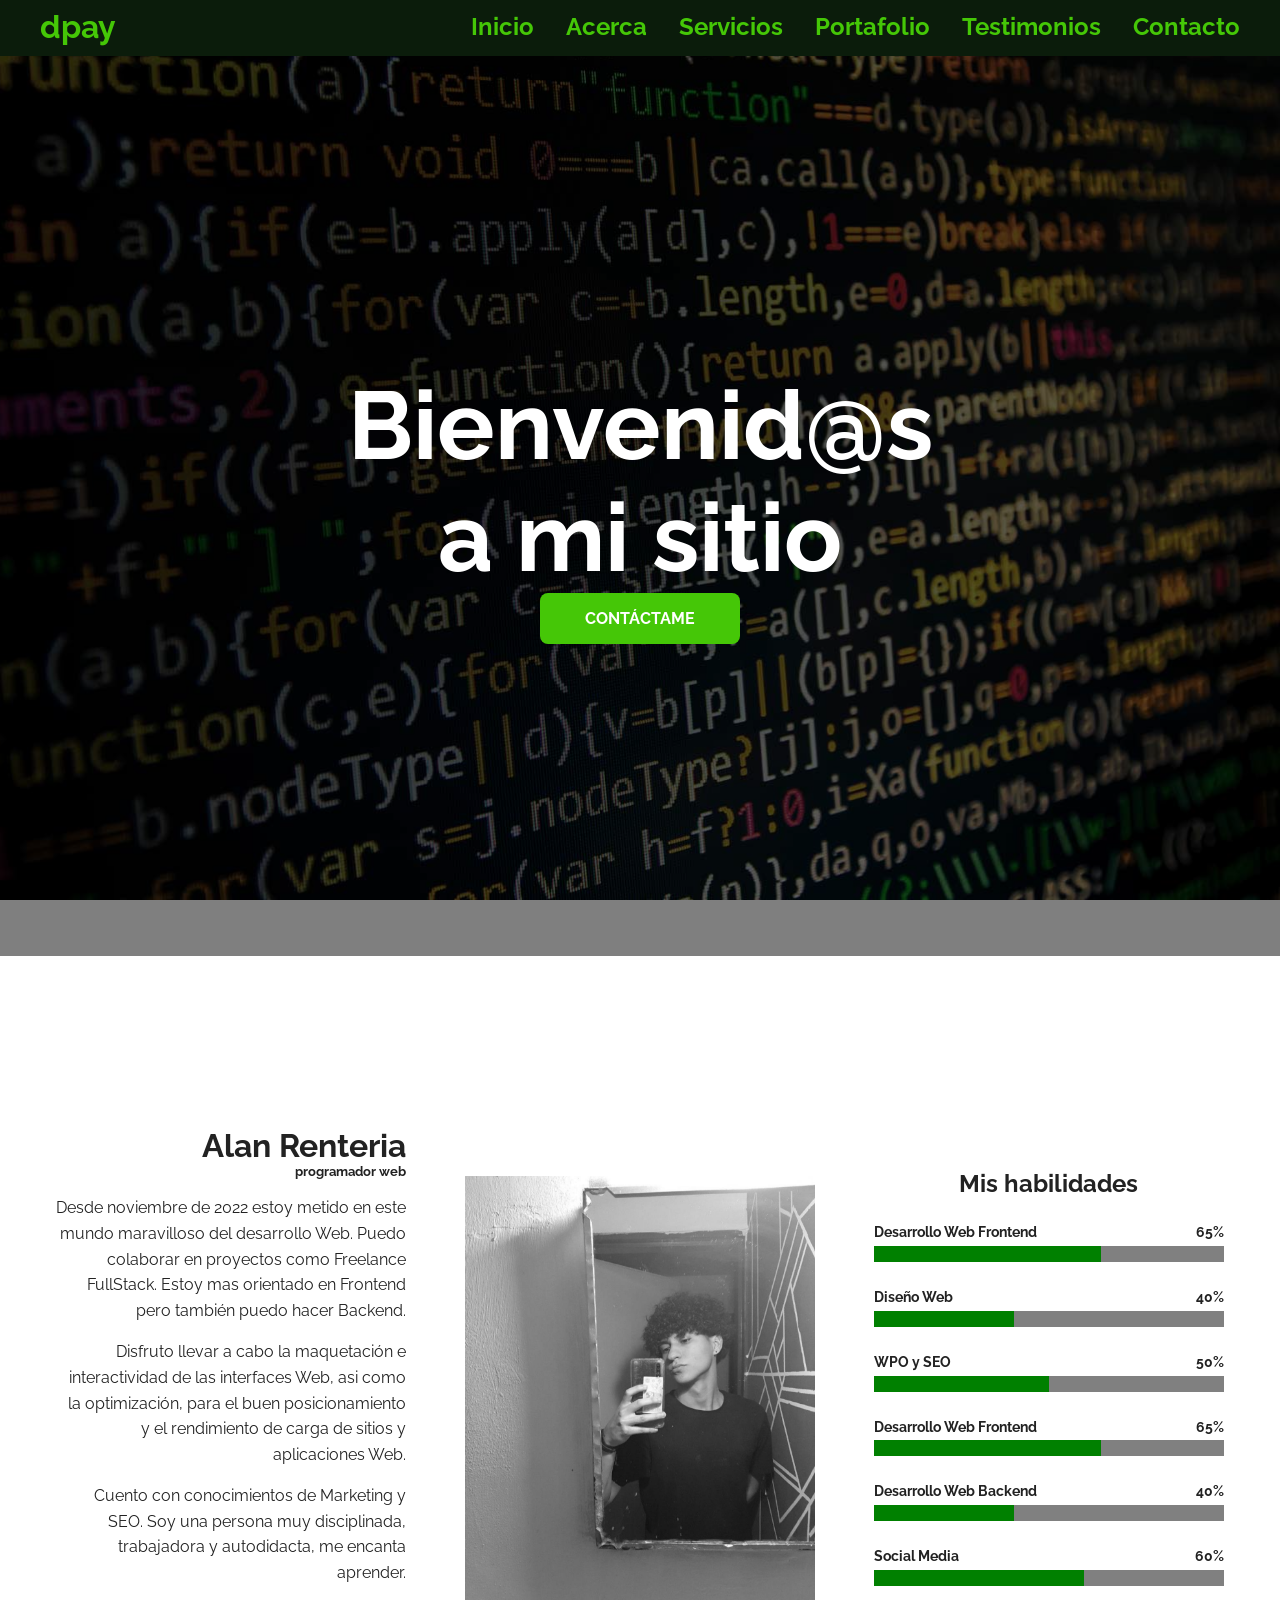
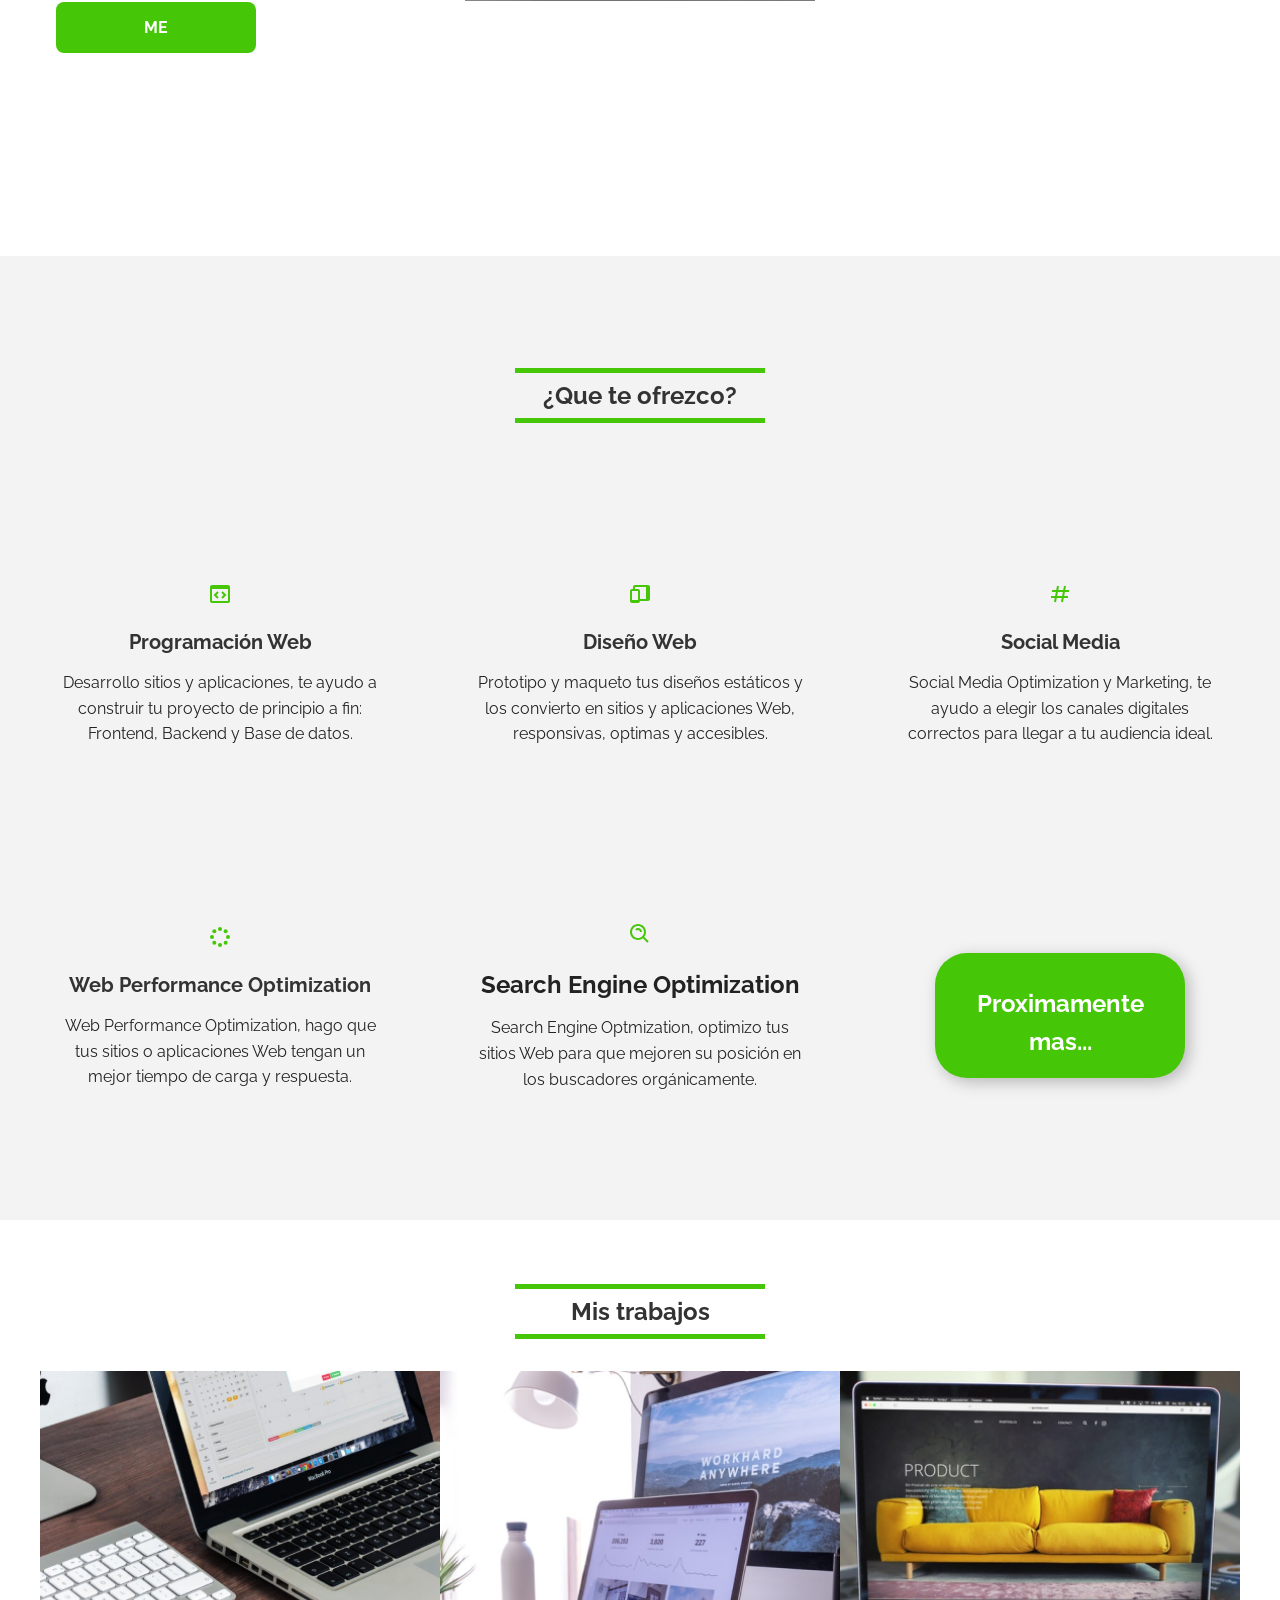
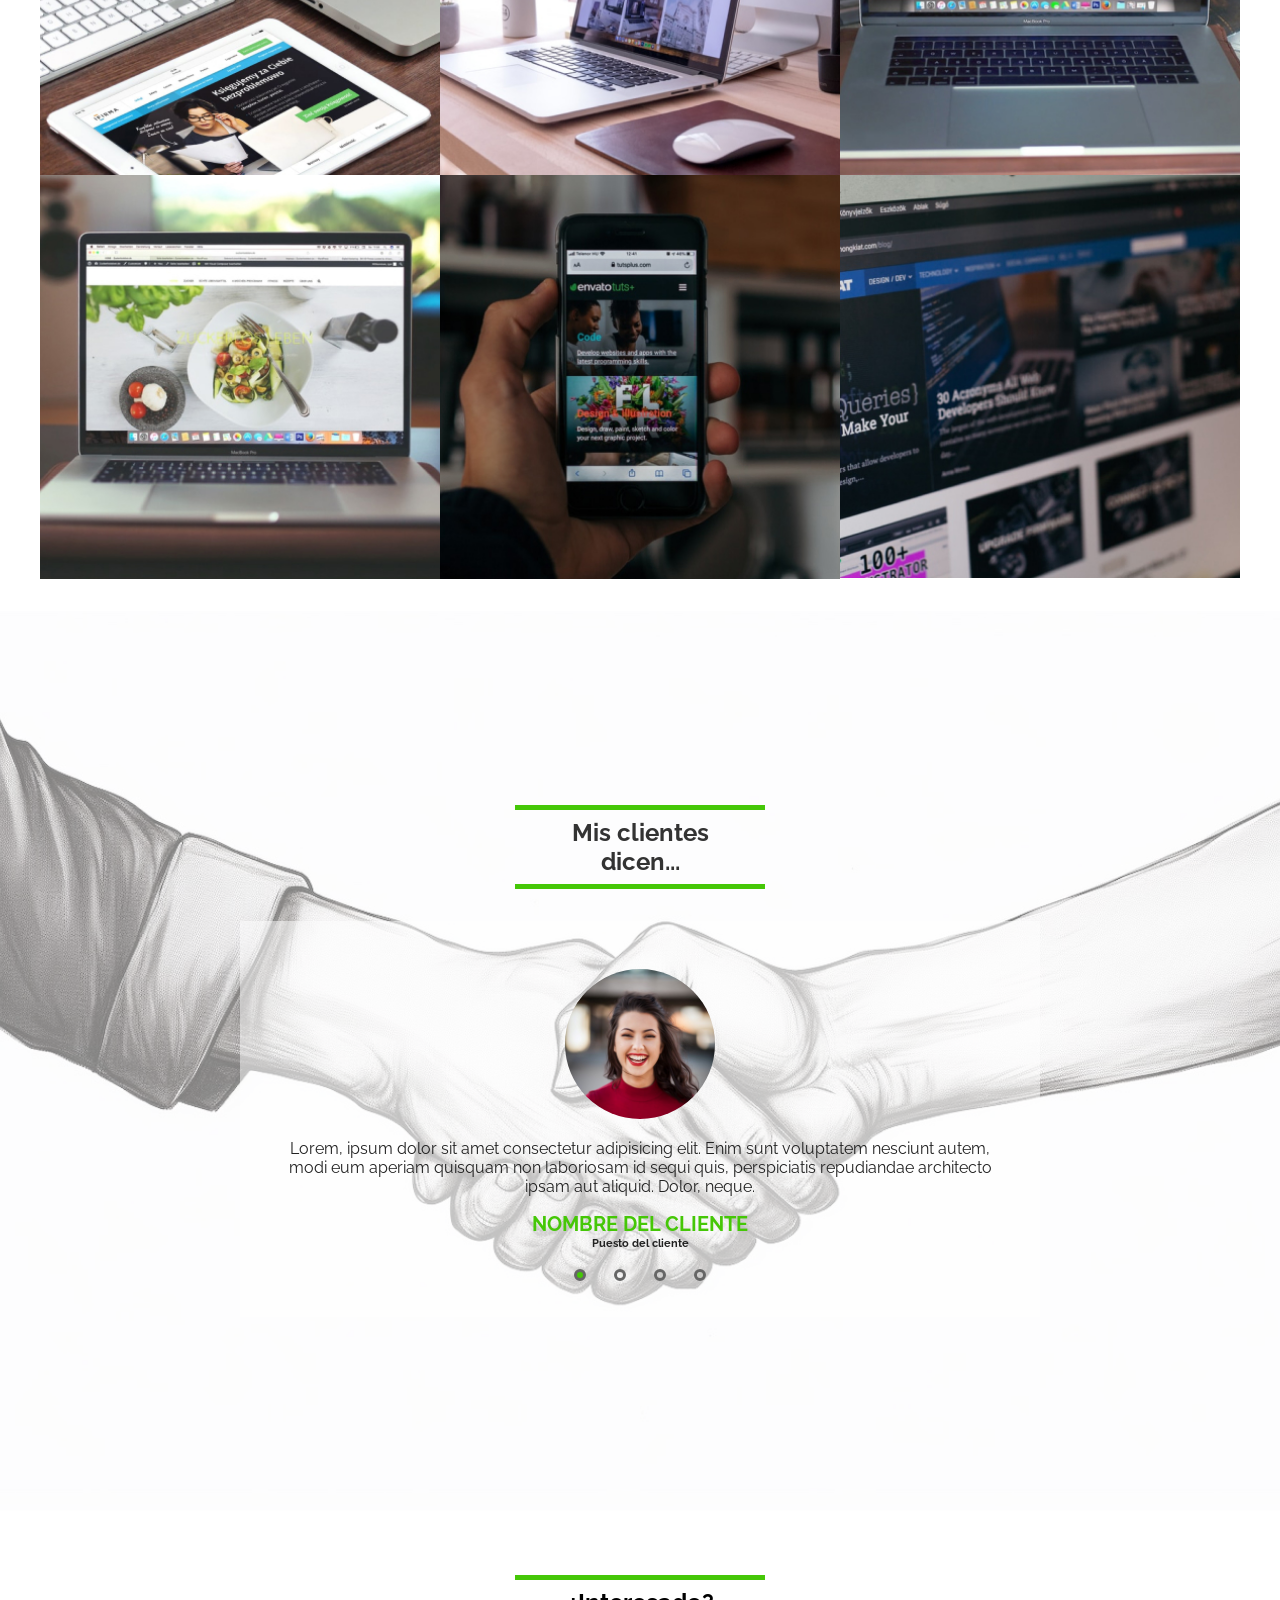
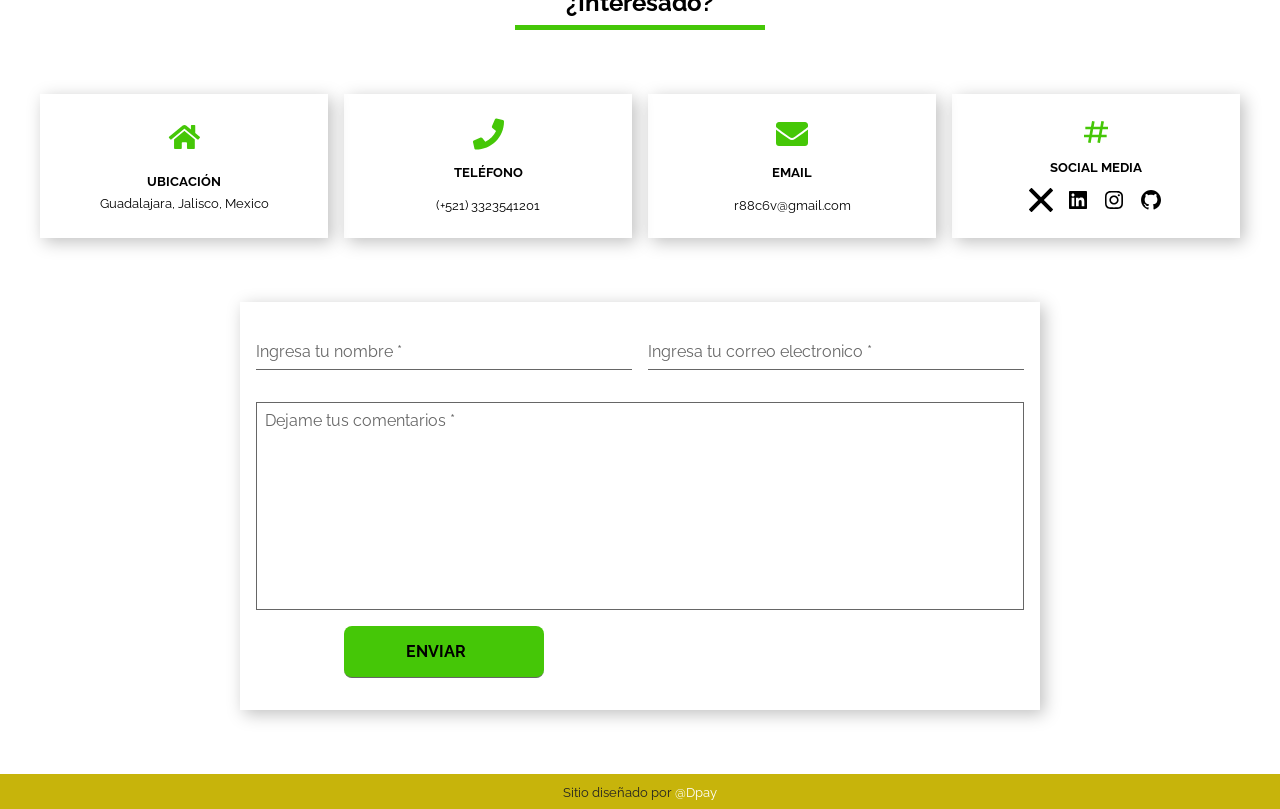
==== cv-portafolio/index.html @ e0b686f8 "Subiendo proyecto 1 Landing Page tipo Portafolio-CV" ====
<!DOCTYPE html>
<html lang="es">
  <head>
    <meta charset="UTF-8" />
    <meta name="viewport" content="width=device-width, initial-scale=1.0" />
    <title>dpay</title>
    <link rel="preconnect" href="https://fonts.googleapis.com" />
    <link rel="preconnect" href="https://fonts.gstatic.com" crossorigin />
    <link
      href="https://fonts.googleapis.com/css2?family=Raleway:ital,wght@0,100..900;1,100..900&display=swap"
      rel="stylesheet"
    />
    <link
      rel="shortcut icon"
      href="assets/icons8-ocr-64.png"
      type="image/x-icon"
    />
    <link rel="stylesheet" href="style.css" />
    <title>Portafolio CV - dpay</title>
    <meta
      name="description"
      content="Hola bienvenid@s a mi portafolio profesional, Alan Renteria, Desarrollador Web"
    />
    <link
      rel="favicon"
      href="https://AlanR45.github.io/grindcode/portfolio-cv/assets/mefav.jpeg"
    />
    <link
      rel="apple-touch-icon"
      href="https://AlanR45.github.io/grindcode/portfolio-cv/assets/mefav.jpeg"
    />
    <meta name="theme-color" content="#45c707" />
    <meta name="twitter:card" content="summary" />
    <meta
      name="twitter:title"
      property="og:title"
      content="Portafolio CV - dpay"
    />
    <meta
      name="twitter:image"
      property="og:image"
      content="https://AlanR45.github.io/grindcode/portfolio-cv/assets/frontend.jpg"
    />
    <meta
      name="twitter:url"
      property="og:url"
      content="https://AlanR45.github.io/grindcode/portfolio-cv"
    />
    <meta
      name="twitter:description"
      property="og:description"
      content="Hola bienvenid@s a mi portafolio profesional, Alan Renteria, Desarrollador Web"
    />
    <meta property="og:type" content="website" />
    <link
      rel="canonical"
      href="https://AlanR45.github.io/grindcode/portfolio-cv"
    />
  </head>
  <body>
    <header class="header">
      <section class="container">
        <div class="logo">
          <a href="index.html">dpay</a>
        </div>
        <button class="menu-btn">
          <svg
            xmlns="http://www.w3.org/2000/svg"
            width="24"
            height="24"
            viewBox="0 0 24 24"
          >
            <path d="M4 6H20V8H4zM4 11H20V13H4zM4 16H20V18H4z" />
          </svg>
          <svg
            class="none"
            xmlns="http://www.w3.org/2000/svg"
            width="24"
            height="24"
            viewBox="0 0 24 24"
          >
            <path
              d="M16.192 6.344L11.949 10.586 7.707 6.344 6.293 7.758 10.535 12 6.293 16.242 7.707 17.656 11.949 13.414 16.192 17.656 17.606 16.242 13.364 12 17.606 7.758z"
            />
          </svg>
        </button>
        <nav class="menu">
          <a href="#Inicio">Inicio</a>
          <a href="#Acerca">Acerca</a>
          <a href="#Servicios">Servicios</a>
          <a href="#Portafolio">Portafolio</a>
          <a href="#Testimonios">Testimonios</a>
          <a href="#Contacto">Contacto</a>
        </nav>
      </section>
    </header>
    <section class="home" id="Inicio">
      <article
        class="hero-image"
        style="
          --hero-image: url('assets/coding_banner_desktop_1920x1080.jpg');
          --hero-attachment: fixed;
        "
      >
        <aside
          class="hero-image-opacity"
          style="--hero-opacity-color: var(--black-alpha-color)"
        >
          <div class="hero-image-content">
            <h2
              class="hero-title"
              style="--hero-color-title: var(--white-color)"
            >
              Bienvenid@s <br />
              a mi sitio
            </h2>
            <a href="#Contacto" class="btn">CONTÁCTAME</a>
          </div>
        </aside>
      </article>
    </section>
    <section class="about section container full-screen" id="Acerca">
      <article class="text-lg-right">
        <aside class="text-center text-lg-right">
          <h1>Alan Renteria</h1>
          <h5>programador web</h5>
        </aside>
        <p>
          Desde noviembre de 2022 estoy metido en este mundo maravilloso del
          desarrollo Web. Puedo colaborar en proyectos como Freelance FullStack.
          Estoy mas orientado en Frontend pero también puedo hacer Backend.
        </p>
        <p>
          Disfruto llevar a cabo la maquetación e interactividad de las
          interfaces Web, asi como la optimización, para el buen posicionamiento
          y el rendimiento de carga de sitios y aplicaciones Web.
        </p>
        <p>
          Cuento con conocimientos de Marketing y SEO. Soy una persona muy
          disciplinada, trabajadora y autodidacta, me encanta aprender.
        </p>
        <div class="text-center text-lg-left">
          <a
            class="btn"
            href="https://www.instagram.com/alan__4__"
            target="_blank"
            rel="noopener"
            >ME</a
          >
        </div>
      </article>
      <article>
        <img class="gray-scale" src="assets/me.jpg" alt="Alan Renteria" />
      </article>
      <article>
        <h2 class="text-center">Mis habilidades</h2>
        <div class="progress">
          <p>
            <b>Desarrollo Web Frontend</b>
            <b>65%</b>
          </p>
          <progress value="65" min="0" max="100"></progress>
        </div>
        <div class="progress">
          <p>
            <b>Diseño Web</b>
            <b>40%</b>
          </p>
          <progress value="40" min="0" max="100"></progress>
        </div>
        <div class="progress">
          <p>
            <b>WPO y SEO</b>
            <b>50%</b>
          </p>
          <progress value="50" min="0" max="100"></progress>
        </div>
        <div class="progress">
          <p>
            <b>Desarrollo Web Frontend</b>
            <b>65%</b>
          </p>
          <progress value="65" min="0" max="100"></progress>
        </div>
        <div class="progress">
          <p>
            <b>Desarrollo Web Backend</b>
            <b>40%</b>
          </p>
          <progress value="40" min="0" max="100"></progress>
        </div>
        <div class="progress">
          <p>
            <b>Social Media</b>
            <b>60%</b>
          </p>
          <progress value="60" min="0" max="100"></progress>
        </div>
      </article>
    </section>
    <section class="services section bg-gray-light" id="Servicios">
      <div class="container full-screen">
        <h2 class="section-title">¿Que te ofrezco?</h2>
        <article class="card-service">
          <svg
            xmlns="http://www.w3.org/2000/svg"
            width="24"
            height="24"
            viewBox="0 0 24 24"
          >
            <path
              d="M20,3H4C2.897,3,2,3.897,2,5v14c0,1.103,0.897,2,2,2h16c1.103,0,2-0.897,2-2V5C22,3.897,21.103,3,20,3z M4,19V7h16 l0.002,12H4z"
            />
            <path
              d="M9.293 9.293L5.586 13 9.293 16.707 10.707 15.293 8.414 13 10.707 10.707zM14.707 9.293L13.293 10.707 15.586 13 13.293 15.293 14.707 16.707 18.414 13z"
            />
          </svg>
          <h3>Programación Web</h3>
          <p>
            Desarrollo sitios y aplicaciones, te ayudo a construir tu proyecto
            de principio a fin: Frontend, Backend y Base de datos.
          </p>
        </article>
        <article class="card-service">
          <svg
            xmlns="http://www.w3.org/2000/svg"
            width="24"
            height="24"
            viewBox="0 0 24 24"
          >
            <path
              d="M20,3H7C5.897,3,5,3.897,5,5v2H4C2.897,7,2,7.897,2,9v10c0,1.103,0.897,2,2,2h6c1.103,0,2-0.897,2-2h8c1.103,0,2-0.897,2-2 V5C22,3.897,21.103,3,20,3z M6,9h4l-0.003,9H4V9H6z M12,17V9c0-1.103-0.897-2-2-2H7V5h11v12H12z"
            />
          </svg>
          <h3>Diseño Web</h3>
          <p>
            Prototipo y maqueto tus diseños estáticos y los convierto en sitios
            y aplicaciones Web, responsivas, optimas y accesibles.
          </p>
        </article>
        <article class="card-service">
          <svg
            xmlns="http://www.w3.org/2000/svg"
            width="24"
            height="24"
            viewBox="0 0 24 24"
          >
            <path
              d="M16.018,3.815L15.232,8h-4.966l0.716-3.815L9.018,3.815L8.232,8H4v2h3.857l-0.751,4H3v2h3.731l-0.714,3.805l1.965,0.369 L8.766,16h4.966l-0.714,3.805l1.965,0.369L15.766,16H20v-2h-3.859l0.751-4H21V8h-3.733l0.716-3.815L16.018,3.815z M14.106,14H9.141 l0.751-4h4.966L14.106,14z"
            />
          </svg>
          <h3>Social Media</h3>
          <p>
            Social Media Optimization y Marketing, te ayudo a elegir los canales
            digitales correctos para llegar a tu audiencia ideal.
          </p>
        </article>
        <article class="card-service">
          <svg
            xmlns="http://www.w3.org/2000/svg"
            width="24"
            height="24"
            viewBox="0 0 24 24"
          >
            <circle cx="12" cy="20" r="2" />
            <circle cx="12" cy="4" r="2" />
            <circle cx="6.343" cy="17.657" r="2" />
            <circle cx="17.657" cy="6.343" r="2" />
            <circle cx="4" cy="12" r="2.001" />
            <circle cx="20" cy="12" r="2" />
            <circle cx="6.343" cy="6.344" r="2" />
            <circle cx="17.657" cy="17.658" r="2" />
          </svg>
          <h3>Web Performance Optimization</h3>
          <p>
            Web Performance Optimization, hago que tus sitios o aplicaciones Web
            tengan un mejor tiempo de carga y respuesta.
          </p>
        </article>
        <article class="card-service">
          <svg
            xmlns="http://www.w3.org/2000/svg"
            width="24"
            height="24"
            viewBox="0 0 24 24"
          >
            <path
              d="M10,18c1.846,0,3.543-0.635,4.897-1.688l4.396,4.396l1.414-1.414l-4.396-4.396C17.365,13.543,18,11.846,18,10 c0-4.411-3.589-8-8-8s-8,3.589-8,8S5.589,18,10,18z M10,4c3.309,0,6,2.691,6,6s-2.691,6-6,6s-6-2.691-6-6S6.691,4,10,4z"
            />
            <path
              d="M11.412,8.586C11.791,8.966,12,9.468,12,10h2c0-1.065-0.416-2.069-1.174-2.828c-1.514-1.512-4.139-1.512-5.652,0 l1.412,1.416C9.346,7.83,10.656,7.832,11.412,8.586z"
            />
          </svg>
          <h2>Search Engine Optimization</h2>
          <p>
            Search Engine Optmization, optimizo tus sitios Web para que mejoren
            su posición en los buscadores orgánicamente.
          </p>
        </article>
        <div class="more box-shadow-1">
          <p class="more-text">Proximamente mas...</p>
        </div>
      </div>
    </section>
    <section class="portfolio section" id="Portafolio">
      <div class="container">
        <h2 class="section-title">Mis trabajos</h2>
        <a href="#trabajo-1" class="portfolio-card">
          <img src="assets/portfolio-1.jpg" alt="Trabajo 1" />
          <aside class="portfolio-card-info">
            <div>
              <h3>Proyecto 1</h3>
              <p>
                Lorem ipsum, dolor sit amet consectetur adipisicing elit.
                Officiis perspiciatis, quas amet, accusamus mollitia consequatur
                tempora dicta perferendis optio eos vitae nisi molestias! Nulla
                eveniet voluptas non, et earum neque.
              </p>
            </div>
          </aside>
        </a>
        <a href="#trabajo-2" class="portfolio-card">
          <img src="assets/portfolio-2.jpg" alt="Trabajo 2" />
          <aside class="portfolio-card-info">
            <div>
              <h3>Proyecto 2</h3>
              <p>
                Lorem ipsum, dolor sit amet consectetur adipisicing elit.
                Officiis perspiciatis, quas amet, accusamus mollitia consequatur
                tempora dicta perferendis optio eos vitae nisi molestias! Nulla
                eveniet voluptas non, et earum neque.
              </p>
            </div>
          </aside>
        </a>
        <a href="#trabajo-3" class="portfolio-card">
          <img src="assets/portfolio-3.jpg" alt="Trabajo 3" />
          <aside class="portfolio-card-info">
            <div>
              <h3>Proyecto 3</h3>
              <p>
                Lorem ipsum, dolor sit amet consectetur adipisicing elit.
                Officiis perspiciatis, quas amet, accusamus mollitia consequatur
                tempora dicta perferendis optio eos vitae nisi molestias! Nulla
                eveniet voluptas non, et earum neque.
              </p>
            </div>
          </aside>
        </a>
        <a href="#trabajo-4" class="portfolio-card">
          <img src="assets/portfolio-4.jpg" alt="Trabajo 4" />
          <aside class="portfolio-card-info">
            <div>
              <h3>Proyecto 4</h3>
              <p>
                Lorem ipsum, dolor sit amet consectetur adipisicing elit.
                Officiis perspiciatis, quas amet, accusamus mollitia consequatur
                tempora dicta perferendis optio eos vitae nisi molestias! Nulla
                eveniet voluptas non, et earum neque.
              </p>
            </div>
          </aside>
        </a>
        <a href="#trabajo-5" class="portfolio-card">
          <img src="assets/portfolio-5.jpg" alt="Trabajo 5" />
          <aside class="portfolio-card-info">
            <div>
              <h3>Proyecto 5</h3>
              <p>
                Lorem ipsum, dolor sit amet consectetur adipisicing elit.
                Officiis perspiciatis, quas amet, accusamus mollitia consequatur
                tempora dicta perferendis optio eos vitae nisi molestias! Nulla
                eveniet voluptas non, et earum neque.
              </p>
            </div>
          </aside>
        </a>
        <a href="#trabajo-6" class="portfolio-card">
          <img src="assets/portfolio-6.jpg" alt="Trabajo 6" />
          <aside class="portfolio-card-info">
            <div>
              <h3>Proyecto 6</h3>
              <p>
                Lorem ipsum, dolor sit amet consectetur adipisicing elit.
                Officiis perspiciatis, quas amet, accusamus mollitia consequatur
                tempora dicta perferendis optio eos vitae nisi molestias! Nulla
                eveniet voluptas non, et earum neque.
              </p>
            </div>
          </aside>
        </a>
      </div>
    </section>
    <article class="modal" id="trabajo-1">
      <div class="modal-content">
        <a href="#close" class="modal-close">
          <svg
            xmlns="http://www.w3.org/2000/svg"
            width="24"
            height="24"
            viewBox="0 0 24 24"
          >
            <path
              d="M12,2C6.486,2,2,6.486,2,12s4.486,10,10,10s10-4.486,10-10S17.514,2,12,2z M16.207,14.793l-1.414,1.414L12,13.414 l-2.793,2.793l-1.414-1.414L10.586,12L7.793,9.207l1.414-1.414L12,10.586l2.793-2.793l1.414,1.414L13.414,12L16.207,14.793z"
            />
          </svg>
        </a>
        <div class="modal-portfolio">
          <article class="portfolio-modal">
            <img src="assets/portfolio-1.jpg" alt="trabajo-1" />
            <div class="portfolio-info">
              <h3>Nombre del proyecto</h3>
              <p>
                Lorem ipsum dolor sit amet consectetur adipisicing elit.
                Veritatis amet ullam alias sunt nobis vero dolores consectetur
                dignissimos a, modi quisquam qui esse autem assumenda officia
                est, exercitationem in atque?
              </p>
              <aside class="portfolio-details">
                <small><b>CLIENTE:</b></small>
                <small>Nombre del cliente</small>
                <small><b>FECHA:</b></small>
                <small>00/00/0000</small>
                <small><b>TIPO:</b></small>
                <small>Tipo de proyecto</small>
                <small><b>ENLACE</b></small>
                <small
                  ><a href="https://proyecto.com" target="_blank" rel="noopener"
                    >https://proyecto.com</a
                  ></small
                >
              </aside>
            </div>
          </article>
        </div>
      </div>
    </article>
    <article class="modal" id="trabajo-2">
      <div class="modal-content">
        <a href="#close" class="modal-close">
          <svg
            xmlns="http://www.w3.org/2000/svg"
            width="24"
            height="24"
            viewBox="0 0 24 24"
          >
            <path
              d="M12,2C6.486,2,2,6.486,2,12s4.486,10,10,10s10-4.486,10-10S17.514,2,12,2z M16.207,14.793l-1.414,1.414L12,13.414 l-2.793,2.793l-1.414-1.414L10.586,12L7.793,9.207l1.414-1.414L12,10.586l2.793-2.793l1.414,1.414L13.414,12L16.207,14.793z"
            />
          </svg>
        </a>
        <div class="modal-portfolio">
          <article class="portfolio-modal">
            <img src="assets/portfolio-2.jpg" alt="trabajo-2" />
            <div class="portfolio-info">
              <h3>Nombre del proyecto</h3>
              <p>
                Lorem ipsum dolor sit amet consectetur adipisicing elit.
                Veritatis amet ullam alias sunt nobis vero dolores consectetur
                dignissimos a, modi quisquam qui esse autem assumenda officia
                est, exercitationem in atque?
              </p>
              <aside class="portfolio-details">
                <small><b>CLIENTE:</b></small>
                <small>Nombre del cliente</small>
                <small><b>FECHA:</b></small>
                <small>00/00/0000</small>
                <small><b>TIPO:</b></small>
                <small>Tipo de proyecto</small>
                <small><b>ENLACE</b></small>
                <small
                  ><a href="https://proyecto.com" target="_blank" rel="noopener"
                    >https://proyecto.com</a
                  ></small
                >
              </aside>
            </div>
          </article>
        </div>
      </div>
    </article>
    <article class="modal" id="trabajo-3">
      <div class="modal-content">
        <a href="#close" class="modal-close">
          <svg
            xmlns="http://www.w3.org/2000/svg"
            width="24"
            height="24"
            viewBox="0 0 24 24"
          >
            <path
              d="M12,2C6.486,2,2,6.486,2,12s4.486,10,10,10s10-4.486,10-10S17.514,2,12,2z M16.207,14.793l-1.414,1.414L12,13.414 l-2.793,2.793l-1.414-1.414L10.586,12L7.793,9.207l1.414-1.414L12,10.586l2.793-2.793l1.414,1.414L13.414,12L16.207,14.793z"
            />
          </svg>
        </a>
        <div class="modal-portfolio">
          <article class="portfolio-modal">
            <img src="assets/portfolio-3.jpg" alt="trabajo-3" />
            <div class="portfolio-info">
              <h3>Nombre del proyecto</h3>
              <p>
                Lorem ipsum dolor sit amet consectetur adipisicing elit.
                Veritatis amet ullam alias sunt nobis vero dolores consectetur
                dignissimos a, modi quisquam qui esse autem assumenda officia
                est, exercitationem in atque?
              </p>
              <aside class="portfolio-details">
                <small><b>CLIENTE:</b></small>
                <small>Nombre del cliente</small>
                <small><b>FECHA:</b></small>
                <small>00/00/0000</small>
                <small><b>TIPO:</b></small>
                <small>Tipo de proyecto</small>
                <small><b>ENLACE</b></small>
                <small
                  ><a href="https://proyecto.com" target="_blank" rel="noopener"
                    >https://proyecto.com</a
                  ></small
                >
              </aside>
            </div>
          </article>
        </div>
      </div>
    </article>
    <article class="modal" id="trabajo-4">
      <div class="modal-content">
        <a href="#close" class="modal-close">
          <svg
            xmlns="http://www.w3.org/2000/svg"
            width="24"
            height="24"
            viewBox="0 0 24 24"
          >
            <path
              d="M12,2C6.486,2,2,6.486,2,12s4.486,10,10,10s10-4.486,10-10S17.514,2,12,2z M16.207,14.793l-1.414,1.414L12,13.414 l-2.793,2.793l-1.414-1.414L10.586,12L7.793,9.207l1.414-1.414L12,10.586l2.793-2.793l1.414,1.414L13.414,12L16.207,14.793z"
            />
          </svg>
        </a>
        <div class="modal-portfolio">
          <article class="portfolio-modal">
            <img src="assets/portfolio-4.jpg" alt="trabajo-4" />
            <div class="portfolio-info">
              <h3>Nombre del proyecto</h3>
              <p>
                Lorem ipsum dolor sit amet consectetur adipisicing elit.
                Veritatis amet ullam alias sunt nobis vero dolores consectetur
                dignissimos a, modi quisquam qui esse autem assumenda officia
                est, exercitationem in atque?
              </p>
              <aside class="portfolio-details">
                <small><b>CLIENTE:</b></small>
                <small>Nombre del cliente</small>
                <small><b>FECHA:</b></small>
                <small>00/00/0000</small>
                <small><b>TIPO:</b></small>
                <small>Tipo de proyecto</small>
                <small><b>ENLACE</b></small>
                <small
                  ><a href="https://proyecto.com" target="_blank" rel="noopener"
                    >https://proyecto.com</a
                  ></small
                >
              </aside>
            </div>
          </article>
        </div>
      </div>
    </article>
    <article class="modal" id="trabajo-5">
      <div class="modal-content">
        <a href="#close" class="modal-close">
          <svg
            xmlns="http://www.w3.org/2000/svg"
            width="24"
            height="24"
            viewBox="0 0 24 24"
          >
            <path
              d="M12,2C6.486,2,2,6.486,2,12s4.486,10,10,10s10-4.486,10-10S17.514,2,12,2z M16.207,14.793l-1.414,1.414L12,13.414 l-2.793,2.793l-1.414-1.414L10.586,12L7.793,9.207l1.414-1.414L12,10.586l2.793-2.793l1.414,1.414L13.414,12L16.207,14.793z"
            />
          </svg>
        </a>
        <div class="modal-portfolio">
          <article class="portfolio-modal">
            <img src="assets/portfolio-5.jpg" alt="trabajo-5" />
            <div class="portfolio-info">
              <h3>Nombre del proyecto</h3>
              <p>
                Lorem ipsum dolor sit amet consectetur adipisicing elit.
                Veritatis amet ullam alias sunt nobis vero dolores consectetur
                dignissimos a, modi quisquam qui esse autem assumenda officia
                est, exercitationem in atque?
              </p>
              <aside class="portfolio-details">
                <small><b>CLIENTE:</b></small>
                <small>Nombre del cliente</small>
                <small><b>FECHA:</b></small>
                <small>00/00/0000</small>
                <small><b>TIPO:</b></small>
                <small>Tipo de proyecto</small>
                <small><b>ENLACE</b></small>
                <small
                  ><a href="https://proyecto.com" target="_blank" rel="noopener"
                    >https://proyecto.com</a
                  ></small
                >
              </aside>
            </div>
          </article>
        </div>
      </div>
    </article>
    <article class="modal" id="trabajo-6">
      <div class="modal-content">
        <a href="#close" class="modal-close">
          <svg
            xmlns="http://www.w3.org/2000/svg"
            width="24"
            height="24"
            viewBox="0 0 24 24"
          >
            <path
              d="M12,2C6.486,2,2,6.486,2,12s4.486,10,10,10s10-4.486,10-10S17.514,2,12,2z M16.207,14.793l-1.414,1.414L12,13.414 l-2.793,2.793l-1.414-1.414L10.586,12L7.793,9.207l1.414-1.414L12,10.586l2.793-2.793l1.414,1.414L13.414,12L16.207,14.793z"
            />
          </svg>
        </a>
        <div class="modal-portfolio">
          <article class="portfolio-modal">
            <img src="assets/portfolio-6.jpg" alt="trabajo-6" />
            <div class="portfolio-info">
              <h3>Nombre del proyecto</h3>
              <p>
                Lorem ipsum dolor sit amet consectetur adipisicing elit.
                Veritatis amet ullam alias sunt nobis vero dolores consectetur
                dignissimos a, modi quisquam qui esse autem assumenda officia
                est, exercitationem in atque?
              </p>
              <aside class="portfolio-details">
                <small><b>CLIENTE:</b></small>
                <small>Nombre del cliente</small>
                <small><b>FECHA:</b></small>
                <small>00/00/0000</small>
                <small><b>TIPO:</b></small>
                <small>Tipo de proyecto</small>
                <small><b>ENLACE</b></small>
                <small
                  ><a href="https://proyecto.com" target="_blank" rel="noopener"
                    >https://proyecto.com</a
                  ></small
                >
              </aside>
            </div>
          </article>
        </div>
      </div>
    </article>
    <section class="testimonials" id="Testimonios">
      <article
        class="hero-image"
        style="
          --hero-image: url('assets/Handshake.jpg');
          --hero-attachment: scroll;
        "
      >
        <aside
          class="hero-image-opacity"
          style="--hero-opacity-color: var(--white-alpha-color)"
        >
          <div class="hero-image-content">
            <div class="container">
              <h2 class="section-title">Mis clientes dicen...</h2>
              <article
                class="carousel"
                style="--carousel-bg-color: var(--white-alpha-color)"
              >
                <input type="radio" name="slide" id="slide-1" checked />
                <input type="radio" name="slide" id="slide-2" />
                <input type="radio" name="slide" id="slide-3" />
                <input type="radio" name="slide" id="slide-4" />

                <ul class="slides">
                  <li class="slide">
                    <img
                      src="assets/customer-1.jpg"
                      alt="Cliente 1"
                      class="avatar"
                    />
                    <blockquote>
                      Lorem, ipsum dolor sit amet consectetur adipisicing elit.
                      Enim sunt voluptatem nesciunt autem, modi eum aperiam
                      quisquam non laboriosam id sequi quis, perspiciatis
                      repudiandae architecto ipsam aut aliquid. Dolor, neque.
                    </blockquote>
                    <h3 class="text-first-color">NOMBRE DEL CLIENTE</h3>
                    <h6>Puesto del cliente</h6>
                  </li>
                  <li class="slide">
                    <img
                      src="assets/customer-2.jpg"
                      alt="Cliente 2"
                      class="avatar"
                    />
                    <blockquote>
                      Lorem, ipsum dolor sit amet consectetur adipisicing elit.
                      Enim sunt voluptatem nesciunt autem, modi eum aperiam
                      quisquam non laboriosam id sequi quis, perspiciatis
                      repudiandae architecto ipsam aut aliquid. Dolor, neque.
                    </blockquote>
                    <h3 class="text-first-color">NOMBRE DEL CLIENTE</h3>
                    <h6>Puesto del cliente</h6>
                  </li>
                  <li class="slide">
                    <img
                      src="assets/customer-1.jpg"
                      alt="Cliente 1"
                      class="avatar"
                    />
                    <blockquote>
                      Lorem, ipsum dolor sit amet consectetur adipisicing elit.
                      Enim sunt voluptatem nesciunt autem, modi eum aperiam
                      quisquam non laboriosam id sequi quis, perspiciatis
                      repudiandae architecto ipsam aut aliquid. Dolor, neque.
                    </blockquote>
                    <h3 class="text-first-color">NOMBRE DEL CLIENTE</h3>
                    <h6>Puesto del cliente</h6>
                  </li>
                  <li class="slide">
                    <img
                      src="assets/customer-2.jpg"
                      alt="Cliente 2"
                      class="avatar"
                    />
                    <blockquote>
                      Lorem, ipsum dolor sit amet consectetur adipisicing elit.
                      Enim sunt voluptatem nesciunt autem, modi eum aperiam
                      quisquam non laboriosam id sequi quis, perspiciatis
                      repudiandae architecto ipsam aut aliquid. Dolor, neque.
                    </blockquote>
                    <h3 class="text-first-color">NOMBRE DEL CLIENTE</h3>
                    <h6>Puesto del cliente</h6>
                  </li>
                </ul>
                <aside class="slides-nav">
                  <label for="slide-1" id="dot-1"></label>
                  <label for="slide-2" id="dot-2"></label>
                  <label for="slide-3" id="dot-3"></label>
                  <label for="slide-4" id="dot-4"></label>
                </aside>
              </article>
            </div>
          </div>
        </aside>
      </article>
    </section>
    <section class="contact section" id="Contacto">
      <div class="container">
        <h2 class="section-title">¿Interesado?</h2>
        <article class="contact-cards">
          <aside class="contact-card box-shadow-1">
            <svg
              width="37"
              height="28"
              viewBox="0 0 37 28"
              fill="none"
              xmlns="http://www.w3.org/2000/svg"
            >
              <path
                d="M18.5 7.3125L7 16.8125V27C7 27.5625 7.4375 28 8 28H15C15.5 28 15.9375 27.5625 15.9375 27V21C15.9375 20.5 16.4375 20 16.9375 20H20.9375C21.5 20 21.9375 20.5 21.9375 21V27C21.9375 27.5625 22.4375 28 22.9375 28H30C30.5 28 31 27.5625 31 27V16.75L19.4375 7.3125C19.3125 7.1875 19.125 7.125 19 7.125C18.8125 7.125 18.625 7.1875 18.5 7.3125ZM36.6875 13.75L31.5 9.4375V0.8125C31.5 0.375 31.125 0.0625 30.75 0.0625H27.25C26.8125 0.0625 26.5 0.375 26.5 0.8125V5.3125L20.875 0.6875C20.375 0.3125 19.6875 0.0625 19 0.0625C18.25 0.0625 17.5625 0.3125 17.0625 0.6875L1.25 13.75C1.0625 13.875 0.9375 14.125 0.9375 14.3125C0.9375 14.5 1.0625 14.6875 1.125 14.8125L2.75 16.75C2.875 16.9375 3.0625 17 3.3125 17C3.5 17 3.6875 16.9375 3.8125 16.8125L18.5 4.75C18.625 4.625 18.8125 4.5625 19 4.5625C19.125 4.5625 19.3125 4.625 19.4375 4.75L34.125 16.8125C34.25 16.9375 34.4375 17 34.625 17C34.875 17 35.0625 16.9375 35.1875 16.75L36.8125 14.8125C36.9375 14.6875 37 14.5 37 14.3125C37 14.125 36.875 13.875 36.6875 13.75Z"
              />
            </svg>
            <h5>UBICACIÓN</h5>
            <small>Guadalajara, Jalisco, Mexico</small>
          </aside>
          <aside class="contact-card box-shadow-1">
            <svg
              width="33"
              height="32"
              viewBox="0 0 33 32"
              fill="none"
              xmlns="http://www.w3.org/2000/svg"
            >
              <path
                d="M31.8125 1.5625L25.3125 0.0625C24.625 -0.125 23.875 0.25 23.5625 0.9375L20.5625 7.9375C20.3125 8.5625 20.5 9.25 21 9.6875L24.8125 12.8125C22.5625 17.5625 18.625 21.5625 13.75 23.875L10.625 20.0625C10.1875 19.5625 9.5 19.375 8.875 19.625L1.875 22.625C1.1875 22.9375 0.875 23.6875 1 24.375L2.5 30.875C2.6875 31.5625 3.25 32 4 32C20 32 33 19.0625 33 3C33 2.3125 32.5 1.75 31.8125 1.5625Z"
              />
            </svg>
            <h5>TELÉFONO</h5>
            <a href="tel:3323541201"><small>(+521) 3323541201</small></a>
          </aside>
          <aside class="contact-card box-shadow-1">
            <svg
              width="32"
              height="24"
              viewBox="0 0 32 24"
              fill="none"
              xmlns="http://www.w3.org/2000/svg"
            >
              <path
                d="M31.375 7.9375C29.9375 9.0625 28.125 10.4375 21.75 15.0625C20.5 16 18.1875 18.0625 16 18.0625C13.75 18.0625 11.5 16 10.1875 15.0625C3.8125 10.4375 2 9.0625 0.5625 7.9375C0.3125 7.75 0 7.9375 0 8.25V21C0 22.6875 1.3125 24 3 24H29C30.625 24 32 22.6875 32 21V8.25C32 7.9375 31.625 7.75 31.375 7.9375ZM16 16C17.4375 16.0625 19.5 14.1875 20.5625 13.4375C28.875 7.4375 29.5 6.875 31.375 5.375C31.75 5.125 32 4.6875 32 4.1875V3C32 1.375 30.625 0 29 0H3C1.3125 0 0 1.375 0 3V4.1875C0 4.6875 0.1875 5.125 0.5625 5.375C2.4375 6.875 3.0625 7.4375 11.375 13.4375C12.4375 14.1875 14.5 16.0625 16 16Z"
              />
            </svg>
            <h5>EMAIL</h5>
            <a href="mailto:r88c6v@gmail.com"
              ><small>r88c6v@gmail.com</small></a
            >
          </aside>
          <aside class="contact-card box-shadow-1">
            <svg
              xmlns="http://www.w3.org/2000/svg"
              width="24"
              height="24"
              viewBox="0 0 24 24"
            >
              <path
                d="M16.018,3.815L15.232,8h-4.966l0.716-3.815L9.018,3.815L8.232,8H4v2h3.857l-0.751,4H3v2h3.731l-0.714,3.805l1.965,0.369 L8.766,16h4.966l-0.714,3.805l1.965,0.369L15.766,16H20v-2h-3.859l0.751-4H21V8h-3.733l0.716-3.815L16.018,3.815z M14.106,14H9.141 l0.751-4h4.966L14.106,14z"
              />
            </svg>
            <h5>SOCIAL MEDIA</h5>
            <div class="flex-row social-media">
              <a
                href="https://x.com/AlanRent3ria"
                target="_blank"
                rel="noopener"
                ><svg
                  xmlns="http://www.w3.org/2000/svg"
                  xmlns:xlink="http://www.w3.org/1999/xlink"
                  fill="#000000"
                  height="24px"
                  width="24px"
                  version="1.1"
                  id="Capa_1"
                  viewBox="0 0 460.775 460.775"
                  xml:space="preserve"
                >
                  <path
                    d="M285.08,230.397L456.218,59.27c6.076-6.077,6.076-15.911,0-21.986L423.511,4.565c-2.913-2.911-6.866-4.55-10.992-4.55  c-4.127,0-8.08,1.639-10.993,4.55l-171.138,171.14L59.25,4.565c-2.913-2.911-6.866-4.55-10.993-4.55  c-4.126,0-8.08,1.639-10.992,4.55L4.558,37.284c-6.077,6.075-6.077,15.909,0,21.986l171.138,171.128L4.575,401.505  c-6.074,6.077-6.074,15.911,0,21.986l32.709,32.719c2.911,2.911,6.865,4.55,10.992,4.55c4.127,0,8.08-1.639,10.994-4.55  l171.117-171.12l171.118,171.12c2.913,2.911,6.866,4.55,10.993,4.55c4.128,0,8.081-1.639,10.992-4.55l32.709-32.719  c6.074-6.075,6.074-15.909,0-21.986L285.08,230.397z"
                  />
                </svg>
              </a>
              <a
                href="https://www.linkedin.com/in/alan-renteria-43383b270/"
                target="_blank"
                rel="noopener"
              >
                <svg
                  xmlns="http://www.w3.org/2000/svg"
                  width="24"
                  height="24"
                  viewBox="0 0 24 24"
                >
                  <path
                    d="M20,3H4C3.447,3,3,3.448,3,4v16c0,0.552,0.447,1,1,1h16c0.553,0,1-0.448,1-1V4C21,3.448,20.553,3,20,3z M8.339,18.337H5.667	v-8.59h2.672V18.337z M7.003,8.574c-0.856,0-1.548-0.694-1.548-1.548s0.691-1.548,1.548-1.548c0.854,0,1.548,0.693,1.548,1.548	S7.857,8.574,7.003,8.574z M18.338,18.337h-2.669V14.16c0-0.996-0.018-2.277-1.388-2.277c-1.39,0-1.601,1.086-1.601,2.207v4.248	h-2.667v-8.59h2.56v1.174h0.037c0.355-0.675,1.227-1.387,2.524-1.387c2.704,0,3.203,1.778,3.203,4.092V18.337z"
                  />
                </svg>
              </a>
              <a
                href="https://www.instagram.com/alan__4__"
                target="_blank"
                rel="noopener"
              >
                <svg
                  xmlns="http://www.w3.org/2000/svg"
                  width="24"
                  height="24"
                  viewBox="0 0 24 24"
                >
                  <path
                    d="M11.999,7.377c-2.554,0-4.623,2.07-4.623,4.623c0,2.554,2.069,4.624,4.623,4.624c2.552,0,4.623-2.07,4.623-4.624	C16.622,9.447,14.551,7.377,11.999,7.377L11.999,7.377z M11.999,15.004c-1.659,0-3.004-1.345-3.004-3.003	c0-1.659,1.345-3.003,3.004-3.003s3.002,1.344,3.002,3.003C15.001,13.659,13.658,15.004,11.999,15.004L11.999,15.004z"
                  />
                  <circle cx="16.806" cy="7.207" r="1.078" />
                  <path
                    d="M20.533,6.111c-0.469-1.209-1.424-2.165-2.633-2.632c-0.699-0.263-1.438-0.404-2.186-0.42	c-0.963-0.042-1.268-0.054-3.71-0.054s-2.755,0-3.71,0.054C7.548,3.074,6.809,3.215,6.11,3.479C4.9,3.946,3.945,4.902,3.477,6.111	c-0.263,0.7-0.404,1.438-0.419,2.186c-0.043,0.962-0.056,1.267-0.056,3.71c0,2.442,0,2.753,0.056,3.71	c0.015,0.748,0.156,1.486,0.419,2.187c0.469,1.208,1.424,2.164,2.634,2.632c0.696,0.272,1.435,0.426,2.185,0.45	c0.963,0.042,1.268,0.055,3.71,0.055s2.755,0,3.71-0.055c0.747-0.015,1.486-0.157,2.186-0.419c1.209-0.469,2.164-1.424,2.633-2.633	c0.263-0.7,0.404-1.438,0.419-2.186c0.043-0.962,0.056-1.267,0.056-3.71s0-2.753-0.056-3.71C20.941,7.57,20.801,6.819,20.533,6.111z M19.315,15.643c-0.007,0.576-0.111,1.147-0.311,1.688c-0.305,0.787-0.926,1.409-1.712,1.711c-0.535,0.199-1.099,0.303-1.67,0.311	c-0.95,0.044-1.218,0.055-3.654,0.055c-2.438,0-2.687,0-3.655-0.055c-0.569-0.007-1.135-0.112-1.669-0.311	c-0.789-0.301-1.414-0.923-1.719-1.711c-0.196-0.534-0.302-1.099-0.311-1.669c-0.043-0.95-0.053-1.218-0.053-3.654	c0-2.437,0-2.686,0.053-3.655c0.007-0.576,0.111-1.146,0.311-1.687c0.305-0.789,0.93-1.41,1.719-1.712	c0.534-0.198,1.1-0.303,1.669-0.311c0.951-0.043,1.218-0.055,3.655-0.055c2.437,0,2.687,0,3.654,0.055	c0.571,0.007,1.135,0.112,1.67,0.311c0.786,0.303,1.407,0.925,1.712,1.712c0.196,0.534,0.302,1.099,0.311,1.669	c0.043,0.951,0.054,1.218,0.054,3.655c0,2.436,0,2.698-0.043,3.654H19.315z"
                  />
                </svg>
              </a>
              <a
                href="https://github.com/AlanR45"
                target="_blank"
                rel="noopener"
              >
                <svg
                  xmlns="http://www.w3.org/2000/svg"
                  width="24"
                  height="24"
                  viewBox="0 0 24 24"
                >
                  <path
                    fill-rule="evenodd"
                    clip-rule="evenodd"
                    d="M12.026,2c-5.509,0-9.974,4.465-9.974,9.974c0,4.406,2.857,8.145,6.821,9.465	c0.499,0.09,0.679-0.217,0.679-0.481c0-0.237-0.008-0.865-0.011-1.696c-2.775,0.602-3.361-1.338-3.361-1.338	c-0.452-1.152-1.107-1.459-1.107-1.459c-0.905-0.619,0.069-0.605,0.069-0.605c1.002,0.07,1.527,1.028,1.527,1.028	c0.89,1.524,2.336,1.084,2.902,0.829c0.091-0.645,0.351-1.085,0.635-1.334c-2.214-0.251-4.542-1.107-4.542-4.93	c0-1.087,0.389-1.979,1.024-2.675c-0.101-0.253-0.446-1.268,0.099-2.64c0,0,0.837-0.269,2.742,1.021	c0.798-0.221,1.649-0.332,2.496-0.336c0.849,0.004,1.701,0.115,2.496,0.336c1.906-1.291,2.742-1.021,2.742-1.021	c0.545,1.372,0.203,2.387,0.099,2.64c0.64,0.696,1.024,1.587,1.024,2.675c0,3.833-2.33,4.675-4.552,4.922	c0.355,0.308,0.675,0.916,0.675,1.846c0,1.334-0.012,2.41-0.012,2.737c0,0.267,0.178,0.577,0.687,0.479	C19.146,20.115,22,16.379,22,11.974C22,6.465,17.535,2,12.026,2z"
                  />
                </svg>
              </a>
            </div>
          </aside>
        </article>
        <form action="" class="contact-form box-shadow-1">
          <input
            type="text"
            name="name"
            placeholder="Ingresa tu nombre *"
            title="Solo acepta letras y espacios en blanco"
            pattern="^[A-Za-zÑñÁáÉéÍíÓóÚúÜü\s]+$"
            required
          />
          <input
            type="text"
            name="email"
            placeholder="Ingresa tu correo electronico *"
            title="Solo acepta formatos de correo correctos"
            pattern="^[a-z0-9]+(\.[_a-z0-9]+)*@[a-z0-9-]+(\.[a-z0-9-]+)*(\.[a-z]{2,15})$"
            required
          />
          <textarea
            name="comments"
            cols="50"
            rows="10"
            placeholder="Dejame tus comentarios *"
            required
          ></textarea>
          <div class="contact-form-loader text-center none">
            <img src="assets/loader.svg" alt="Enviando..." />
          </div>
          <input class="btn" type="submit" value="ENVIAR" />
        </form>
        <article class="modal" id="gracias">
          <div class="modal-content">
            <article class="contact-form-response">
              <h3>
                ¡Muchas gracias!
                <br />
                Por tus comentarios
              </h3>
              <svg
                xmlns="http://www.w3.org/2000/svg"
                width="24"
                height="24"
                viewBox="0 0 24 24"
              >
                <path d="M12,18c4,0,5-4,5-4H7C7,14,8,18,12,18z" />
                <path
                  d="M12,2C6.486,2,2,6.486,2,12c0,5.514,4.486,10,10,10s10-4.486,10-10C22,6.486,17.514,2,12,2z M12,20c-4.411,0-8-3.589-8-8 s3.589-8,8-8s8,3.589,8,8S16.411,20,12,20z"
                />
                <path
                  d="M13 12l2 .012C15.012 11.55 15.194 11 16 11s.988.55 1 1h2c0-1.206-.799-3-3-3S13 10.794 13 12zM8 11c.806 0 .988.55 1 1h2c0-1.206-.799-3-3-3s-3 1.794-3 3l2 .012C7.012 11.55 7.194 11 8 11z"
                />
              </svg>
            </article>
          </div>
        </article>
      </div>
    </section>
    <footer>
      <small>
        Sitio diseñado por
        <a
          href="https://www.instagram.com/alan__4__"
          target="_blank"
          rel="noopener"
          >@Dpay</a
        >
      </small>
    </footer>
    <script src="script.js"></script>
  </body>
</html>
---- cv-portafolio/style.css ----
/*******Custom properties*******/

:root {
  --first-color: #45c707;
  --first-alpha-color: rgba(69, 199, 7, 0.70);
  --first-alphab-color: rgba(69, 199, 7, 0.23);
  --second-color: rgb(11, 28, 11);
  --second-alpha-color: rgba(20, 25, 45, 0.75);
  --third-color: #c7b40b;
  --third-alpha-color: rgba(199, 180, 11, 0.75);
  --white-color: #fff;
  --gray-light-color: #f3f3f3;
  --gray-color: #ccc;
  --gray-dark-color: #666;
  --black-color: #000;
  --link-color: #509ee3;
  --title-color: #333;
  --text-color: #222;
  --white-alpha-color: rgba(255, 255, 255, 0.5);
  --black-alpha-color: rgba(0, 0, 0, 0.5);
  --font: "Raleway", sans-serif;
  --max-width: 1200px;
  --header-height: 4rem;
}

/*******Reset*******/
html {
  box-sizing: border-box;
  font-size: 16px;
  font-family: var(--font);
  scroll-behavior: smooth;
}

*,
*::after,
*::before {
  box-sizing: inherit;
}

body {
  margin: 0;
  overflow-x: hidden;
  color: var(--text-color);
}

a {
  color: var(--link-color);
  transition: all 0.5s ease-in-out;
}

a:hover {
  opacity: 0.75;
}

h1 {
  margin: 0;
  font-size: 2rem;
}

h2 {
  margin: 0;
  font-size: 1.5rem;
}

h3 {
  margin: 0;
  font-size: 1.25rem;
}

h4 {
  margin: 0;
  font-size: 1rem;
}

h5 {
  margin: 0;
  font-size: 0.8rem;
}

h6 {
  margin: 0;
  font-size: 0.7rem;
}

img {
  max-width: 100%;
  height: auto;
}

p {
  line-height: 1.6;
}

/*******Components*******/
/*******Carousel*****/
@keyframes carousel-slide {
  0% {
    transform: translateX(0%);
  }

  25% {
    transform: translateX(-25%);
  }

  50% {
    transform: translateX(-50%);
  }

  75% {
    transform: translateX(-75%);
  }
}

.carousel {
  margin: 2rem auto;
  padding: 2rem 0;
  max-width: 800px;
  text-align: center;
  background-color: var(--carousel-bg-color);
  overflow-x: hidden;
}

.carousel .slides {
  display: flex;
  width: 400%;
  list-style: none;
  padding-left: 0;
  transition: transform 500ms ease-in-out;
  animation: carousel-slide 12s ease-in-out 3s;

}


.carousel input {
  display: none;
}

.carousel label {
  border: medium solid var(--gray-dark-color);
  border-radius: 50%;
  margin: 0 0.75rem;
  display: inline-block;
  width: 0.75rem;
  height: 0.75rem;
  cursor: pointer;
}

#slide-1:checked~.slides {
  transform: translateX(0%);
}

#slide-2:checked~.slides {
  transform: translateX(-25%);
}

#slide-3:checked~.slides {
  transform: translateX(-50%);
}

#slide-4:checked~.slides {
  transform: translateX(-75%);
}

#slide-1:checked~.slides-nav label#dot-1,
#slide-2:checked~.slides-nav label#dot-2,
#slide-3:checked~.slides-nav label#dot-3,
#slide-4:checked~.slides-nav label#dot-4 {
  background-color: var(--first-color);
}

/********Contact Form**********/
.contact-form {
  margin: 2rem auto;
  padding: 1rem;
  max-width: 800px;
}

.contact-form>* {
  padding: 0.5rem;
  margin: 1rem auto;
  display: block;
  width: 100%;
}

.contact-form input,
.contact-form textarea {
  font-size: 0.85rem;
  font-family: var(--font);
}

.contact-form input {
  border: 0;
  border-bottom: thin solid var(--gray-dark-color);
  padding-left: 0;
}

.contact-form textarea {
  border: thin solid var(--gray-dark-color);
  resize: none;
}

.contact-form input[type="submit"] {
  margin-top: 0;
  cursor: pointer;
  transition: all 500ms ease-in-out;
}

.contact-form input[type="submit"]:hover {
  opacity: .75;
}

.contact-form *::placeholder {
  color: var(--gray-dark-color);
}

.modal#gracias:target {
  opacity: 1;
  pointer-events: auto;
}

.contact-form-response {
  width: 400px;
  background-color: var(--white-color);
  text-align: center;
  padding: 1rem;
}

.contact-form-response svg {
  fill: var(--first-color);
  height: 4rem;
  width: 4rem;
  margin-top: 2rem;
}

@media screen and (min-width: 1024px) {
  .contact-form {
    display: grid;
    grid-template-columns: repeat(2, 1fr);
    column-gap: 1rem;
  }

  .contact-form input,
  .contact-form textarea {
    font-size: 1rem;
  }

  .contact-form-loader,
  .contact-form textarea {
    grid-column: span 2;
  }


}


/*******Hero Image********/
.hero-image {
  background-image: var(--hero-image);
  background-repeat: no-repeat;
  background-position: center;
  background-size: cover;
  background-attachment: var(--hero-attachment);
}

.hero-image-opacity {
  width: 100%;
  min-height: 100vh;
  display: flex;
  justify-content: center;
  align-items: center;
  text-align: center;
  background-color: var(--hero-opacity-color);
}

.hero-title {
  font-size: 7.5vw;
  color: var(--hero-color-title);
}

/******Menu******/

.menu {
  position: fixed;
  left: 0;
  bottom: var(--header-height);
  width: 100%;
  background-color: var(--second-color);
  display: flex;
  flex-direction: column;
  opacity: 0;
  pointer-events: none;
  transition: opacity 0.5s ease;
}

.menu.is-active {
  opacity: 1;
  pointer-events: auto;
}

.menu a {
  padding: 1rem;
  font-weight: bold;
  font-size: 1.5rem;
  text-decoration: none;
  text-align: center;
  color: var(--first-color);
}

.menu a:hover {
  background-color: var(--first-color);
  color: var(--white-color);
  transition: 250ms ease-in-out;
}

.menu-btn {
  background-color: var(--second-color);
  border: 0;
  outline: thin solid var(--first-alpha-color);
  cursor: pointer;
}

.menu-btn svg {
  fill: var(--first-color);
}

@media screen and (min-width: 1024px) {
  .menu-btn {
    display: none;
  }

  .menu {
    position: static;
    opacity: 1;
    pointer-events: auto;
    width: auto;
    flex-direction: row;
  }

  .menu a {
    padding: 0 1rem;
  }

  .menu a:hover {
    background-color: transparent;
  }

  .menu a:last-child {
    padding-right: 0;
  }
}

/********Progress Bar*********/
progress {
  width: 100%;
  height: 1rem;
  background-color: var(--gray-dark-color);
}

.progress {
  margin: 1.5rem auto;
}

.progress>p {
  margin: 0;
  display: flex;
  justify-content: space-between;
  font-size: 0.85rem;
}

/******Modal******/
.modal {
  position: fixed;
  top: 0;
  left: 0;
  bottom: 0;
  right: 0;
  z-index: 999;
  display: flex;
  align-items: center;
  justify-content: center;
  background-color: var(--black-alpha-color);
  opacity: 0;
  pointer-events: none;
  transition: all 500ms;
}

.modal-content {
  position: relative;
}

.modal-close {
  position: absolute;
  top: 1rem;
  right: 1rem;
}

.modal-close svg {
  width: 3rem;
  height: 3rem;
  fill: var(--first-color);
}

.modal[id|="trabajo"]:target {
  opacity: 1;
  pointer-events: auto;
}

/*******Utilities*******/

.avatar {
  border-radius: 50%;
  height: 150px;
  width: 150px;
}

.text-first-color {
  color: var(--first-color);
}

.box-shadow-1 {
  box-shadow: 0.25rem 0.25rem 1rem rgba(0, 0, 0, 0.25);
}

.gray-scale {
  filter: grayscale(1);
}

.bg-gray-light {
  background-color: var(--gray-light-color);
}

.btn {
  border-radius: 0.5rem;
  display: inline-block;
  padding: 1rem;
  width: 200px;
  background-color: var(--first-color);
  color: white;
  text-decoration: none;
  font-weight: bold;
  text-align: center;
}

.container {
  margin-left: auto;
  margin-right: auto;
  max-width: var(--max-width);
}

.none {
  display: none;
}

.text-center {
  text-align: center;
}

.text-left {
  text-align: left;
}

.text-right {
  text-align: right;
}

@media screen and (min-width: 1024px) {
  .text-lg-center {
    text-align: center;
  }

  .text-lg-left {
    text-align: left;
  }

  .text-lg-right {
    text-align: right;
  }
}

.section {
  padding: 2rem 1rem;
}

.section-title {
  border-top: thick solid var(--first-color);
  border-bottom: thick solid var(--first-color);
  width: 250px;
  margin: 2rem auto;
  padding: 0.5rem 1rem;
  text-align: center;
  color: var(--title-color);
}

.flex-row {
  display: flex;
  flex-direction: row;
}

/*******Site Styles*******/

.about>article {
  margin-bottom: 2rem;
}

footer {
  margin-bottom: 3.9rem;
  background-color: var(--third-color);
  text-align: center;
  padding: 0.5rem;
}

footer a {
  text-decoration: none;
  color: var(--white-color);
}

.header {
  left: 0;
  bottom: 0;
  z-index: 999;
  position: fixed;
  padding: 1rem;
  width: 100%;
  height: var(--header-height);
  background-color: var(--second-color);
}

.header>.container {
  display: flex;
  justify-content: space-between;
  align-items: center;
}

.logo a {
  color: var(--first-color);
  font-size: 2rem;
  font-weight: 700;
  text-decoration: none;
}

@media screen and (min-width: 768px) {

  .contact-cards {
    display: grid;
    grid-template-columns: repeat(2, 48%);
    justify-content: space-between;
  }


  .portfolio>.container {
    display: grid;
    grid-template-columns: repeat(2, 50%);
  }

  .portfolio .section-title {
    grid-column: span 2;
  }

  .modal-portfolio .portfolio-modal {
    display: flex;
    flex-direction: row;
    align-items: center;
    max-width: 800px;
  }

  .modal-portfolio .portfolio-info {
    margin-left: 1rem;
    align-self: center;
  }

  .services>.container {
    display: grid;
    grid-template-columns: repeat(2, 45%);
    align-items: center;
    justify-content: space-between;
  }

  .services .section-title {
    grid-column: span 2;
  }

}


@media screen and (min-width: 1024px) {
  .contact-cards {
    grid-template-columns: repeat(4, 24%);
  }

  .full-screen {
    width: 100%;
    height: 100vh;
  }

  footer {
    margin-bottom: 0;
  }


  .about {
    display: grid;
    grid-template-columns: repeat(3, 30%);
    align-items: center;
    align-content: center;
    justify-content: space-between;
  }

  .header {
    position: sticky;
    top: 0;
    padding: 0.5rem;
    height: calc((var(--header-height)) - 0.5rem);
  }

  .services>.container {
    display: grid;
    grid-template-columns: repeat(3, 30%);
    justify-content: space-between;
    align-items: center;
  }

  .services .section-title {
    grid-column: span 3;
  }

  .portfolio>.container {
    display: grid;
    grid-template-columns: repeat(3, 1fr);
  }

  .portfolio .section-title {
    grid-column: span 3;
  }

}

.more {
  width: 250px;
  height: 125px;
  background-color: var(--first-color);
  border-radius: 2rem;
  padding: 0.5rem;
  margin: 1.25rem auto;
}

.more-text {
  color: var(--white-color);
  font-size: 1.5rem;
  font-weight: bold;
  font-style: var(--font);
  text-align: center;
}


.card-service {
  padding: 1rem;
  margin: 1rem auto;
  text-align: center;
}

.card-service svg {
  margin-bottom: 1.25rem;
  fill: var(--first-color);
}

.card-service h3 {
  color: var(--title-color);
}

.contact-card {
  margin: 2rem auto;
  padding: 1rem;
  width: 100%;
  height: 144px;
  display: flex;
  flex-direction: column;
  justify-content: space-around;
  align-items: center;
}

.contact-card>svg {
  fill: var(--first-color);
  width: 2rem;
  height: 2rem;
}

.contact-card>small {
  margin-top: -1rem;
}

.contact-form-loader img {
  filter: brightness(0);
}

.portfolio-card {
  position: relative;
  width: 100%;
  margin: 0 auto;
  display: block;
}

.portfolio-card img {
  width: 100%;
  height: 100%;
  object-fit: cover;
}

.portfolio-card-info {
  position: absolute;
  top: 0;
  left: 0;
  width: 100%;
  height: 100%;
  padding: 1rem;
  margin: 0;
  background-color: var(--first-alpha-color);
  color: var(--white-color);
  opacity: 0;
  pointer-events: none;
  transition: all 500ms ease-in-out;
}

.portfolio-card:hover .portfolio-card-info {
  opacity: 1;
  pointer-events: auto;
}

.portfolio-card-info div {
  padding: 1rem;
  border: thin solid var(--white-color);
  width: 100%;
  height: 100%;
}

.portfolio-modal {
  display: flex;
  flex-direction: column;
  padding: 1rem;
  max-width: 400px;
  background-color: var(--white-color);
}

.portfolio-modal img {
  height: 280px;
  width: auto;
}

.portfolio-modal h3 {
  border-bottom: thin solid var(--first-color);
  margin: 1rem auto;
  padding: 0.5rem 0;
  color: var(--title-color);
}

.portfolio-details {
  display: grid;
  grid-template-columns: 40% 60%;
  grid-auto-rows: 2rem;
}

.portfolio-details b {
  color: var(--first-color);
}

.social-media a {
  padding: 0 0.4rem;
  text-decoration: none;
}

.social-media>svg {
  margin: 0 .5rem;
  width: 1.5rem;
  height: 1.5rem;
}

.contact * {
  text-decoration: none;
  color: var(--black-color);
}
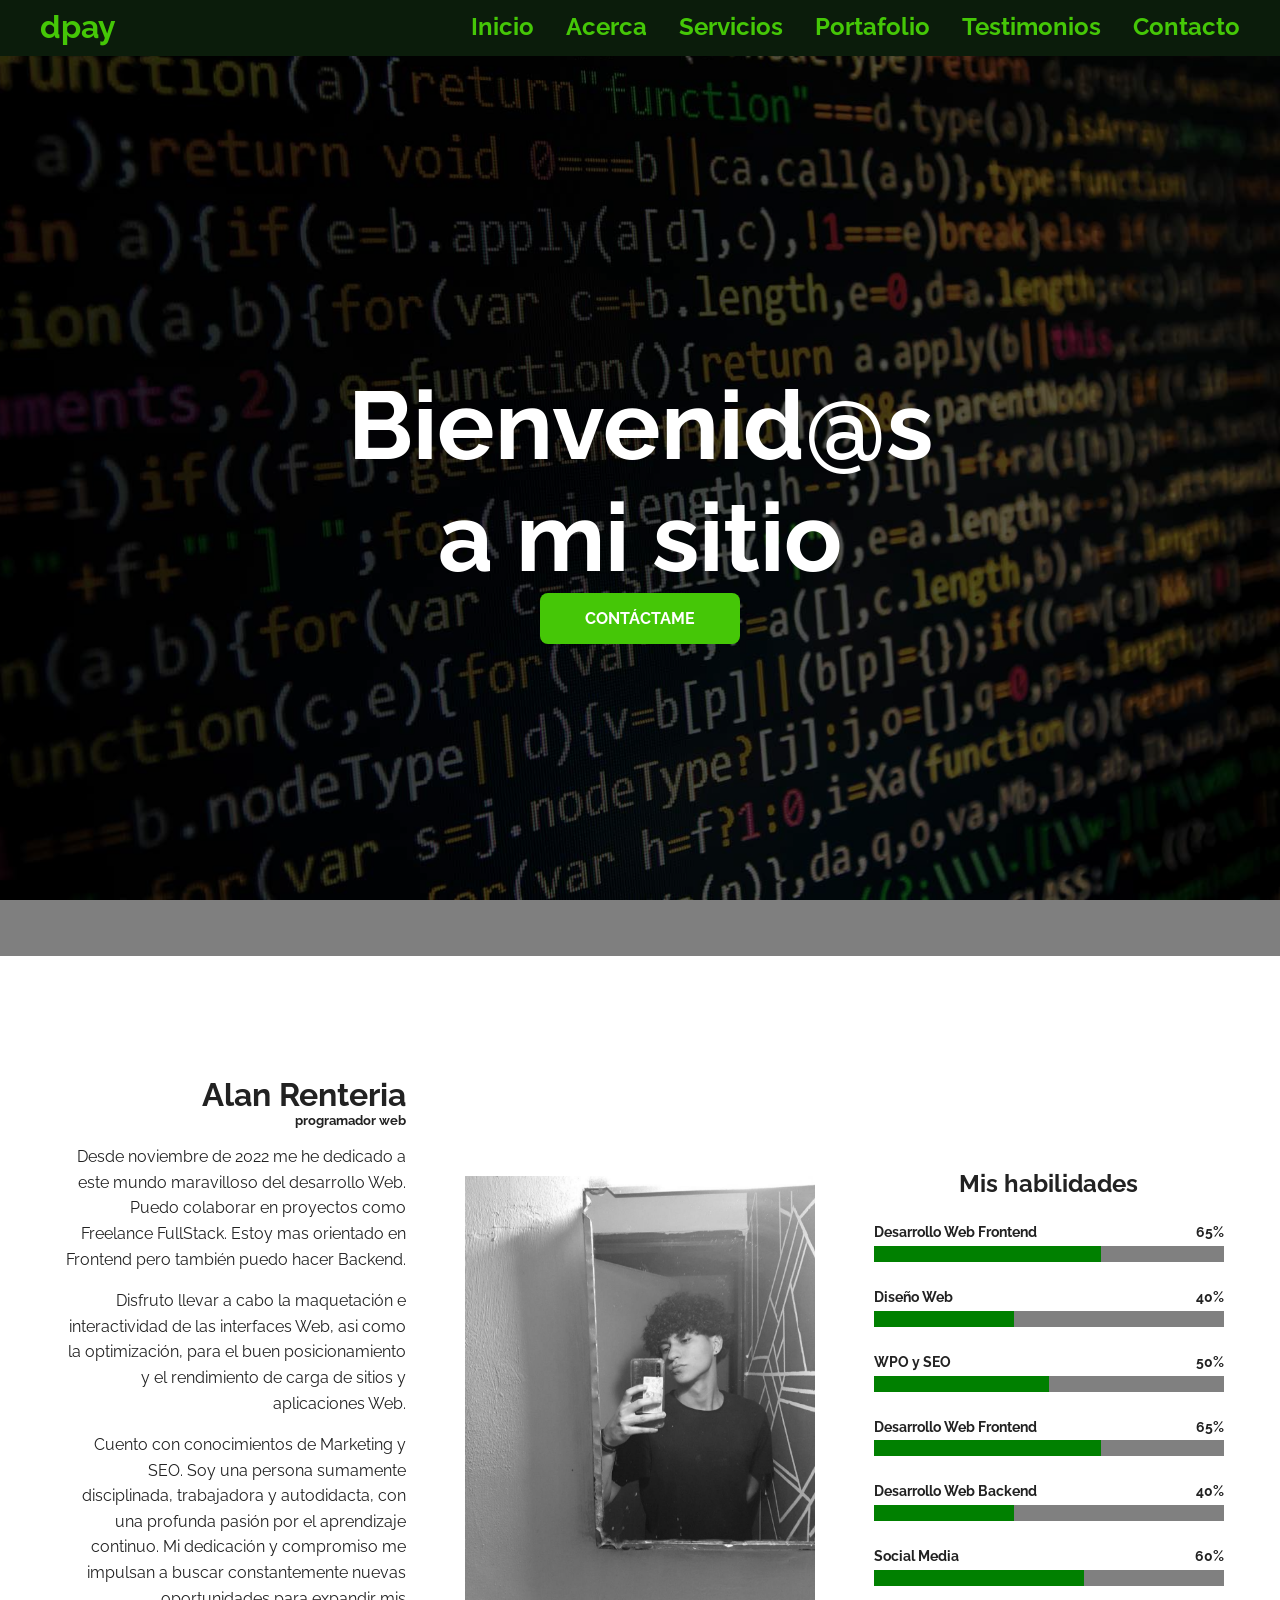
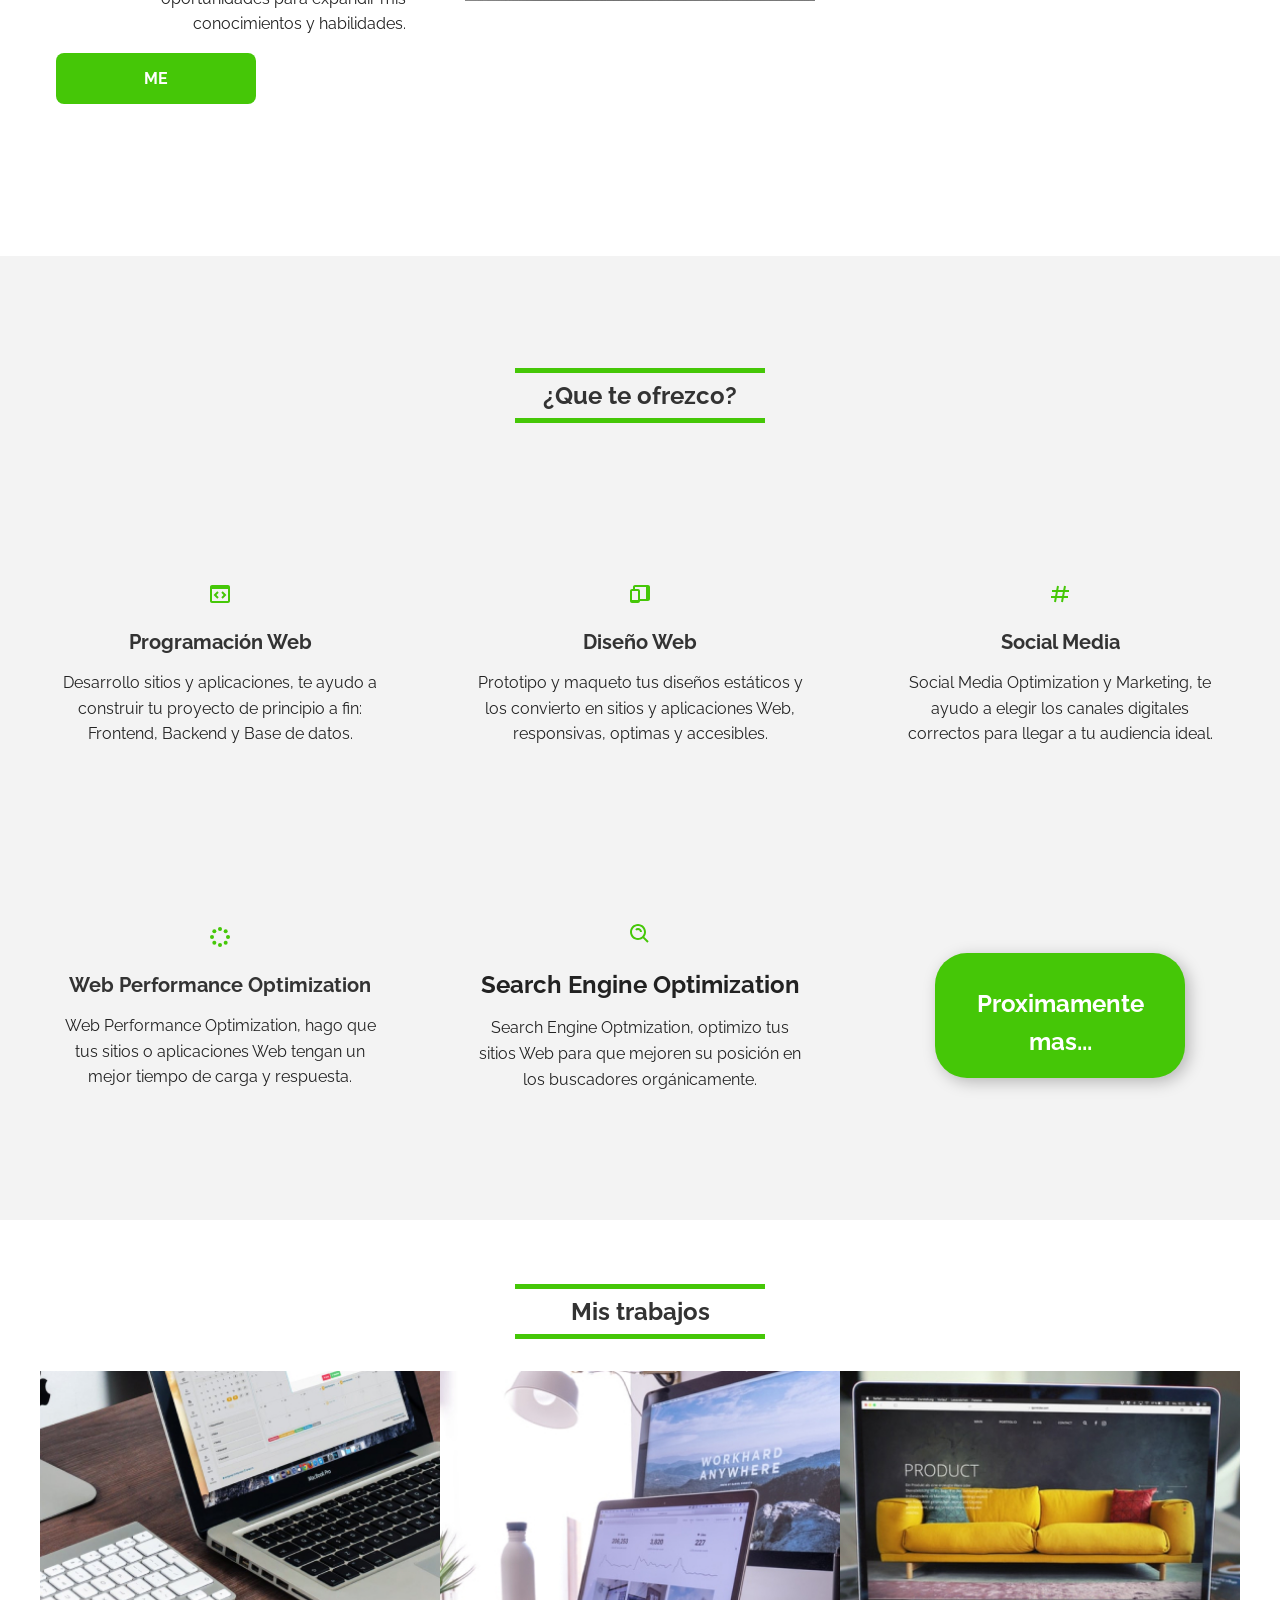
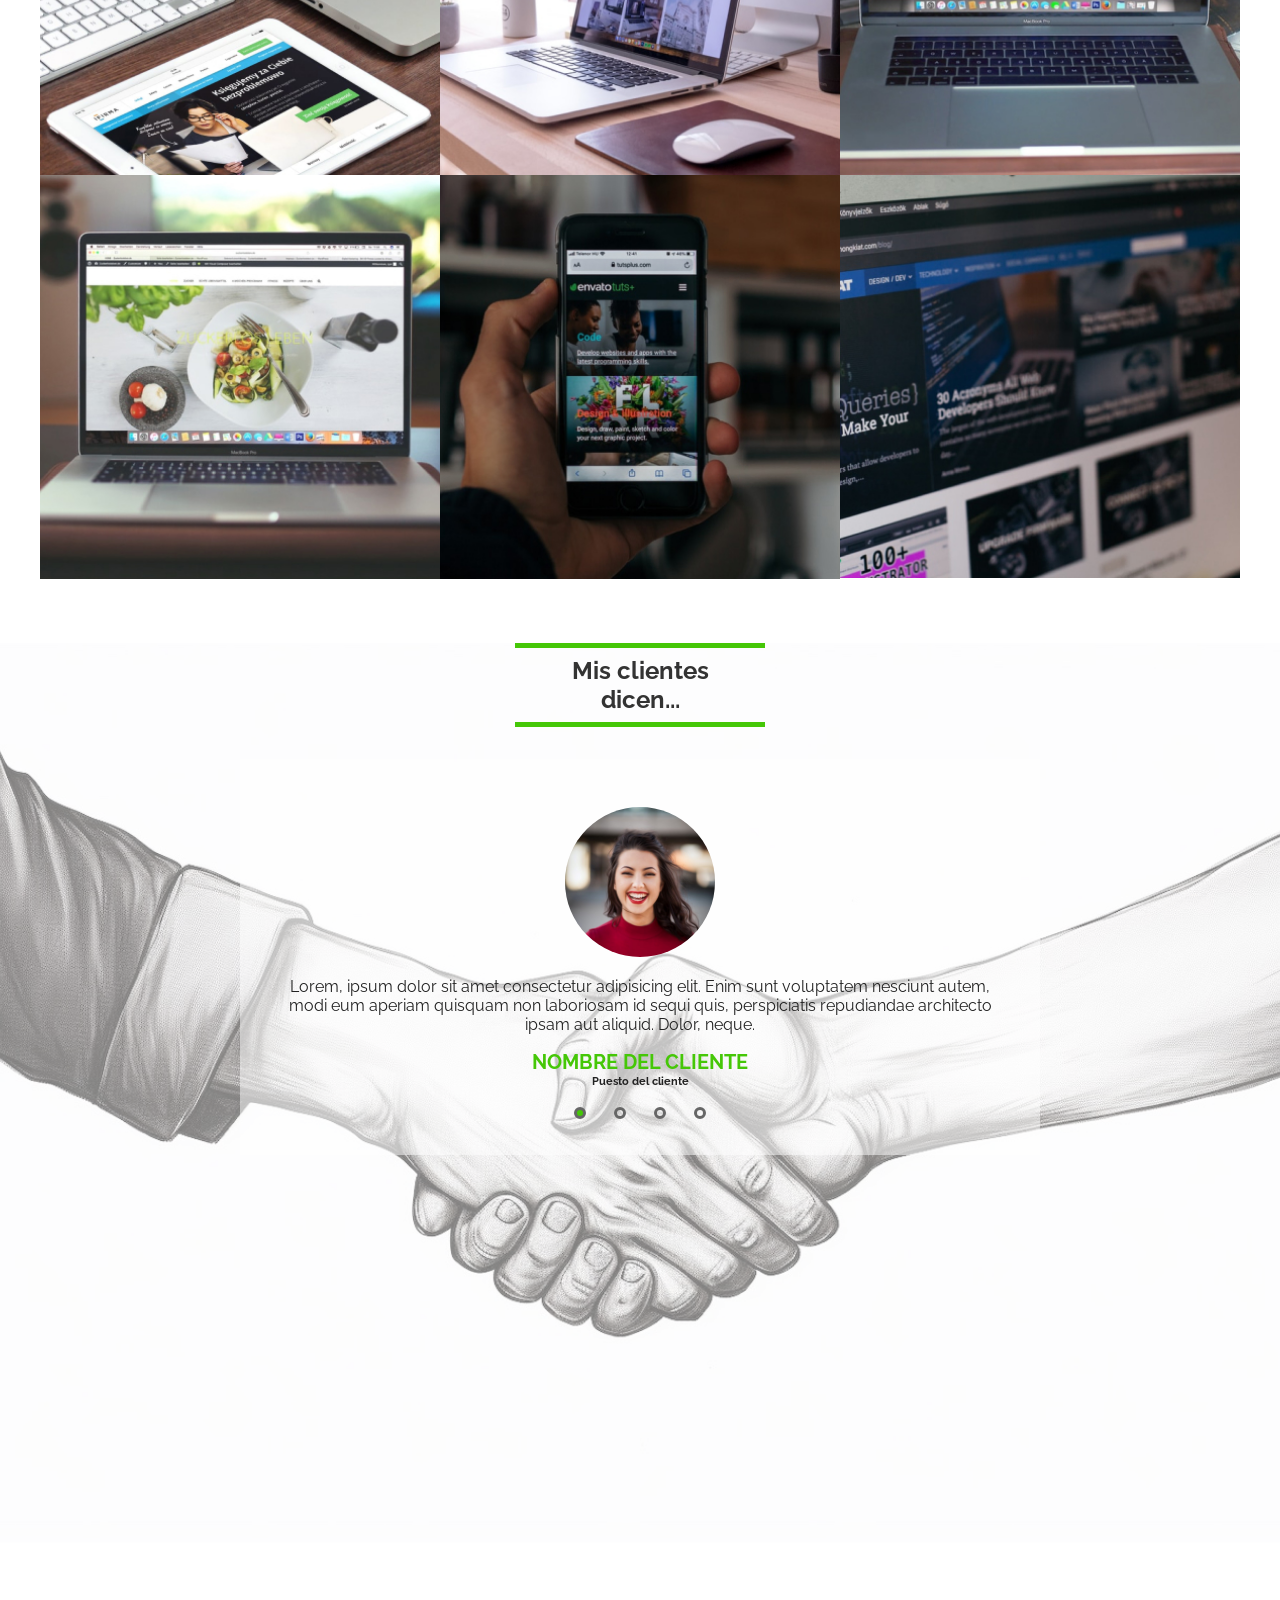
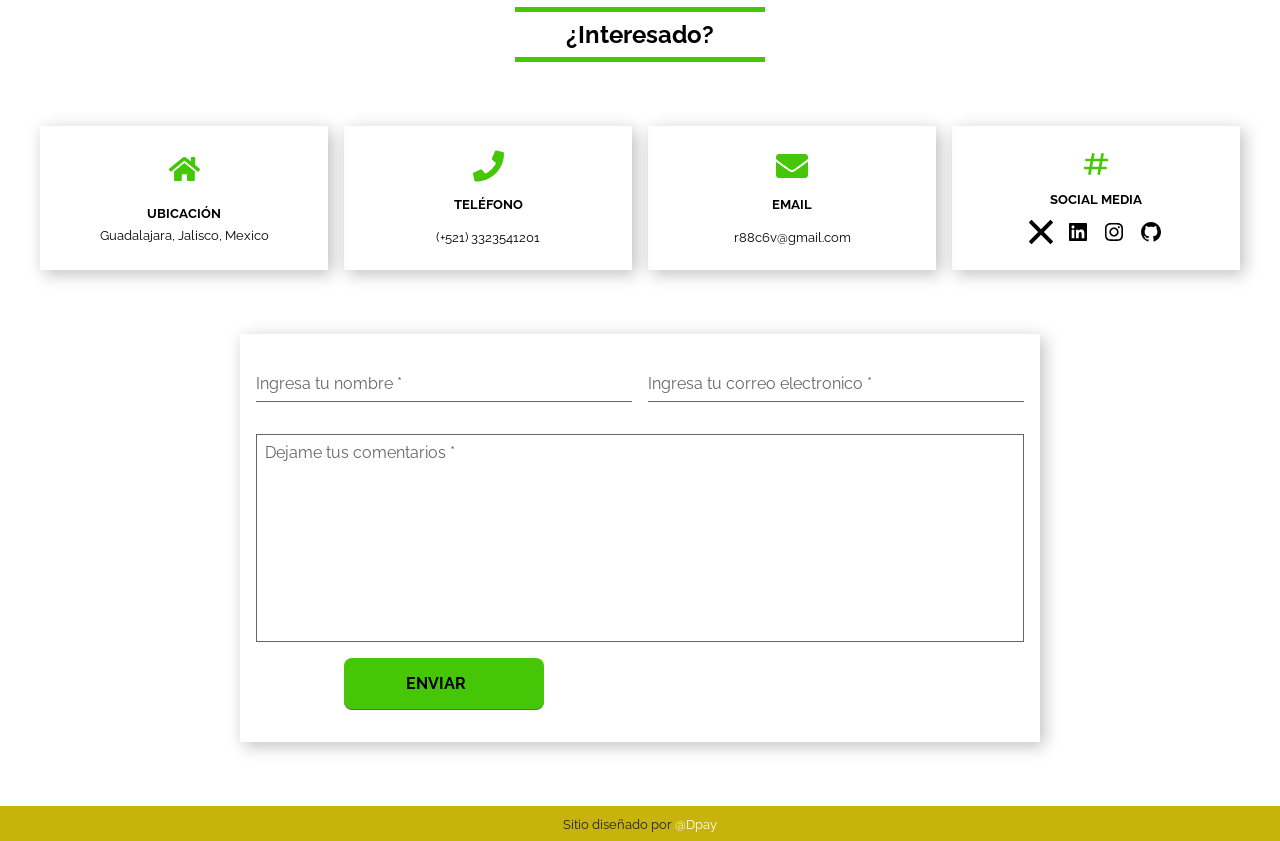
==== commit ce9c4e4d: "cambios" ====
--- a/cv-portafolio/index.html
+++ b/cv-portafolio/index.html
@@ -126,7 +126,7 @@
           <h5>programador web</h5>
         </aside>
         <p>
-          Desde noviembre de 2022 estoy metido en este mundo maravilloso del
+          Desde noviembre de 2022 me he dedicado a este mundo maravilloso del
           desarrollo Web. Puedo colaborar en proyectos como Freelance FullStack.
           Estoy mas orientado en Frontend pero también puedo hacer Backend.
         </p>
@@ -136,8 +136,11 @@
           y el rendimiento de carga de sitios y aplicaciones Web.
         </p>
         <p>
-          Cuento con conocimientos de Marketing y SEO. Soy una persona muy
-          disciplinada, trabajadora y autodidacta, me encanta aprender.
+          Cuento con conocimientos de Marketing y SEO. Soy una persona sumamente
+          disciplinada, trabajadora y autodidacta, con una profunda pasión por
+          el aprendizaje continuo. Mi dedicación y compromiso me impulsan a
+          buscar constantemente nuevas oportunidades para expandir mis
+          conocimientos y habilidades.
         </p>
         <div class="text-center text-lg-left">
           <a
@@ -664,7 +667,7 @@
         "
       >
         <aside
-          class="hero-image-opacity"
+          class="hero-image-opacity-2"
           style="--hero-opacity-color: var(--white-alpha-color)"
         >
           <div class="hero-image-content">
--- a/cv-portafolio/style.css
+++ b/cv-portafolio/style.css
@@ -272,6 +272,12 @@
   background-color: var(--hero-opacity-color);
 }
 
+.hero-image-opacity-2 {
+  width: 100%;
+  min-height: 100vh;
+  background-color: var(--hero-opacity-color);
+}
+
 .hero-title {
   font-size: 7.5vw;
   color: var(--hero-color-title);
